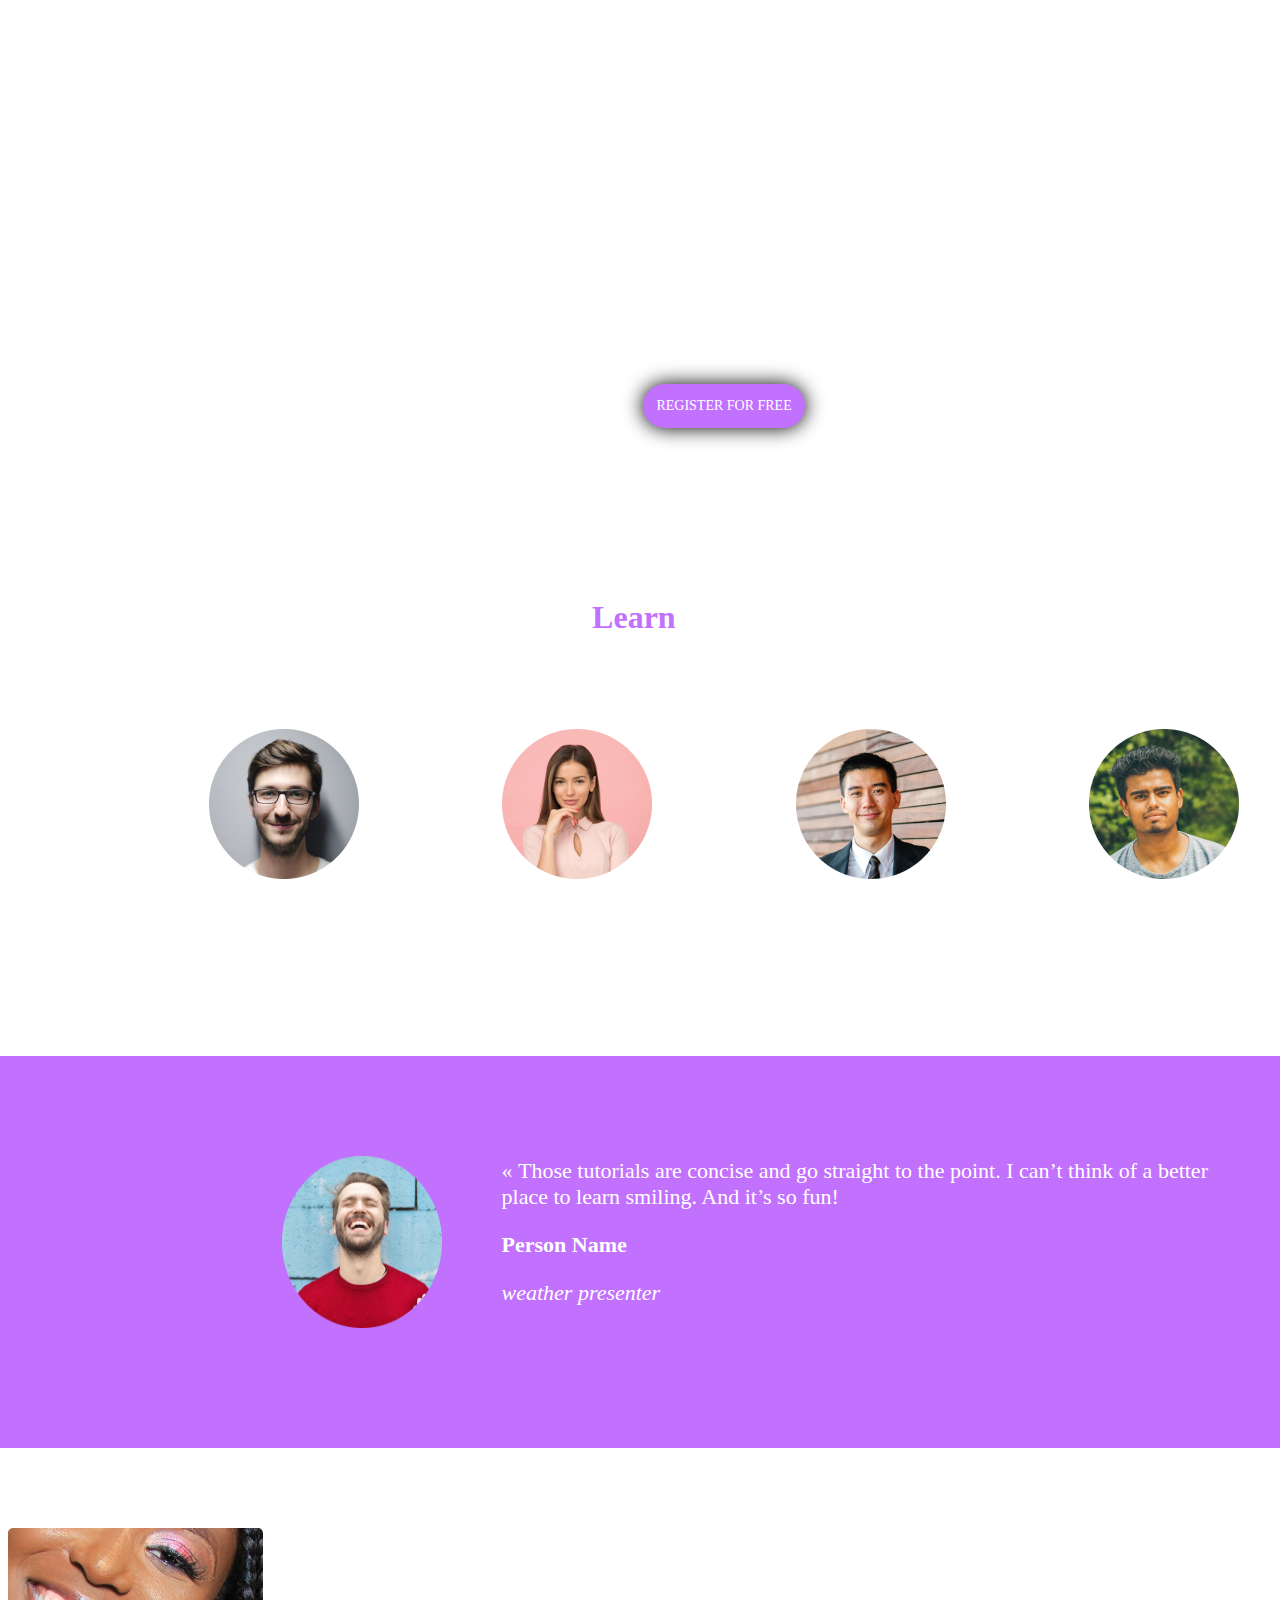
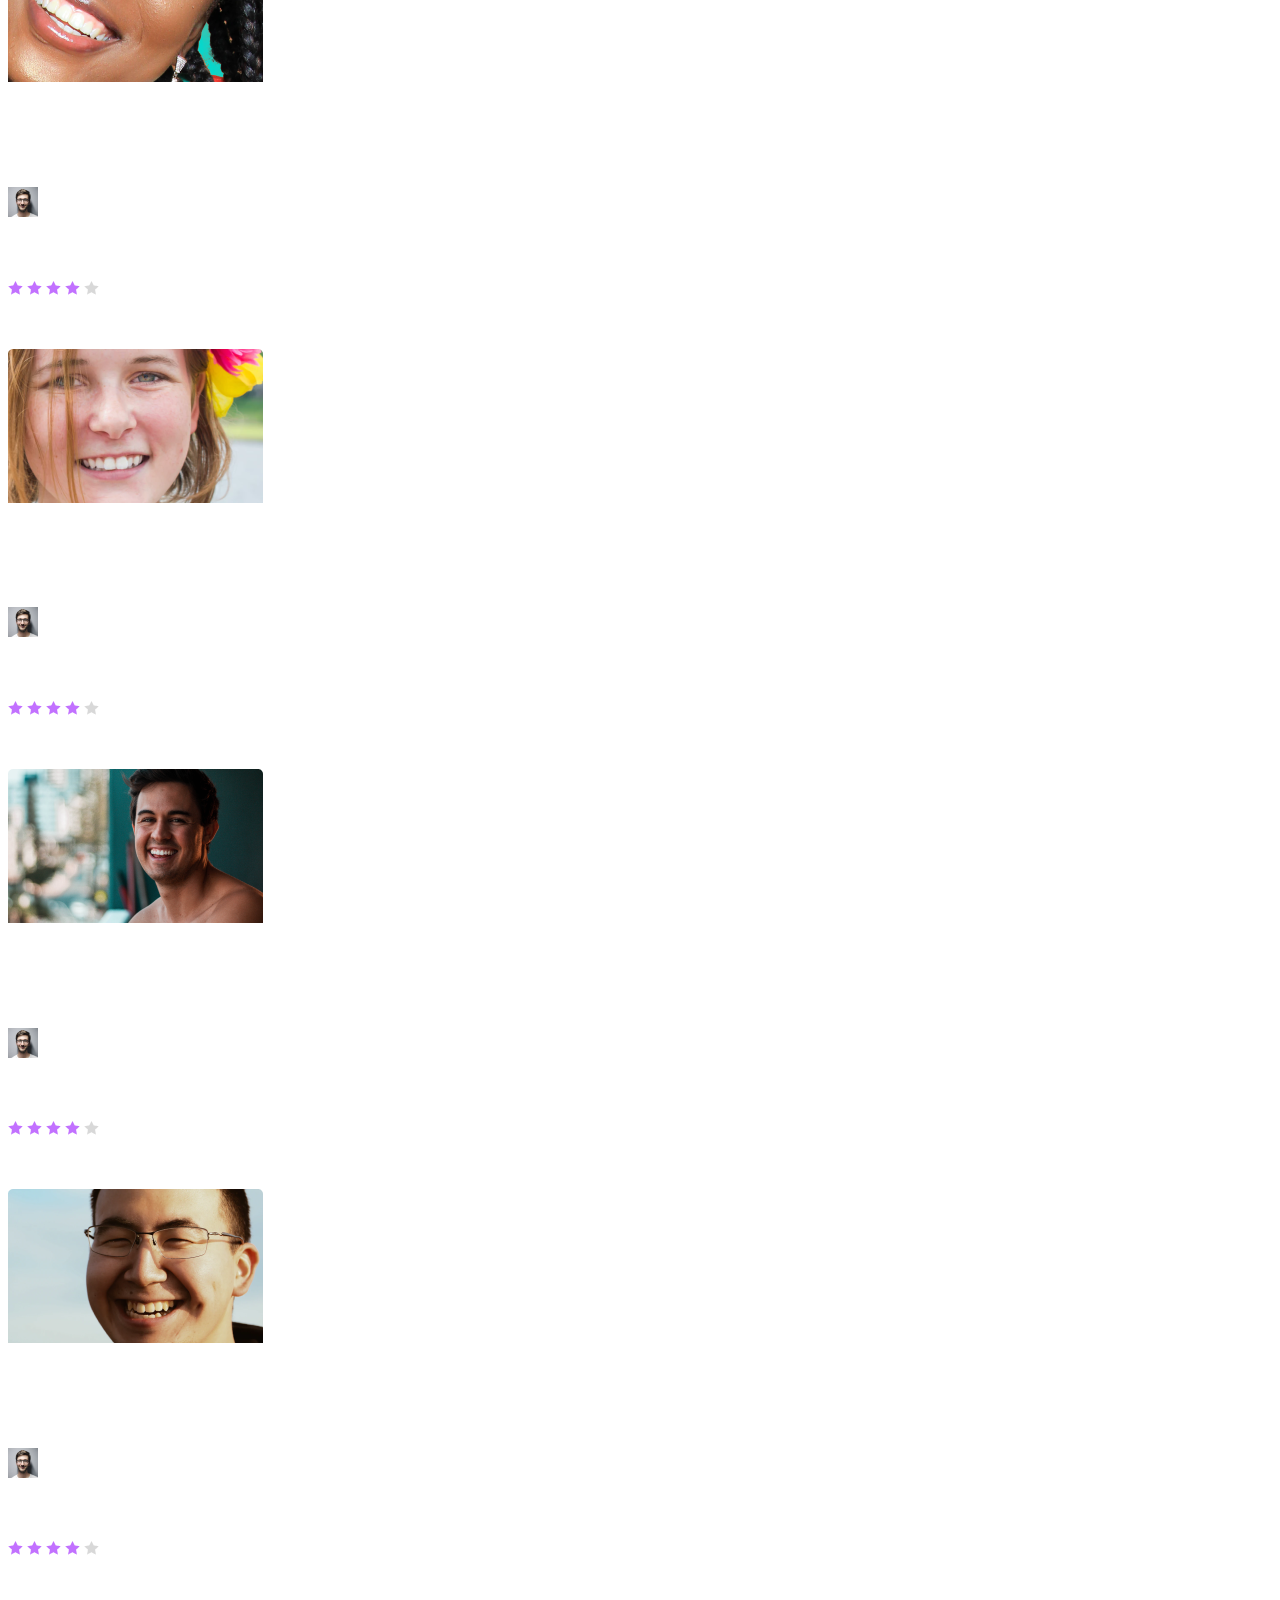
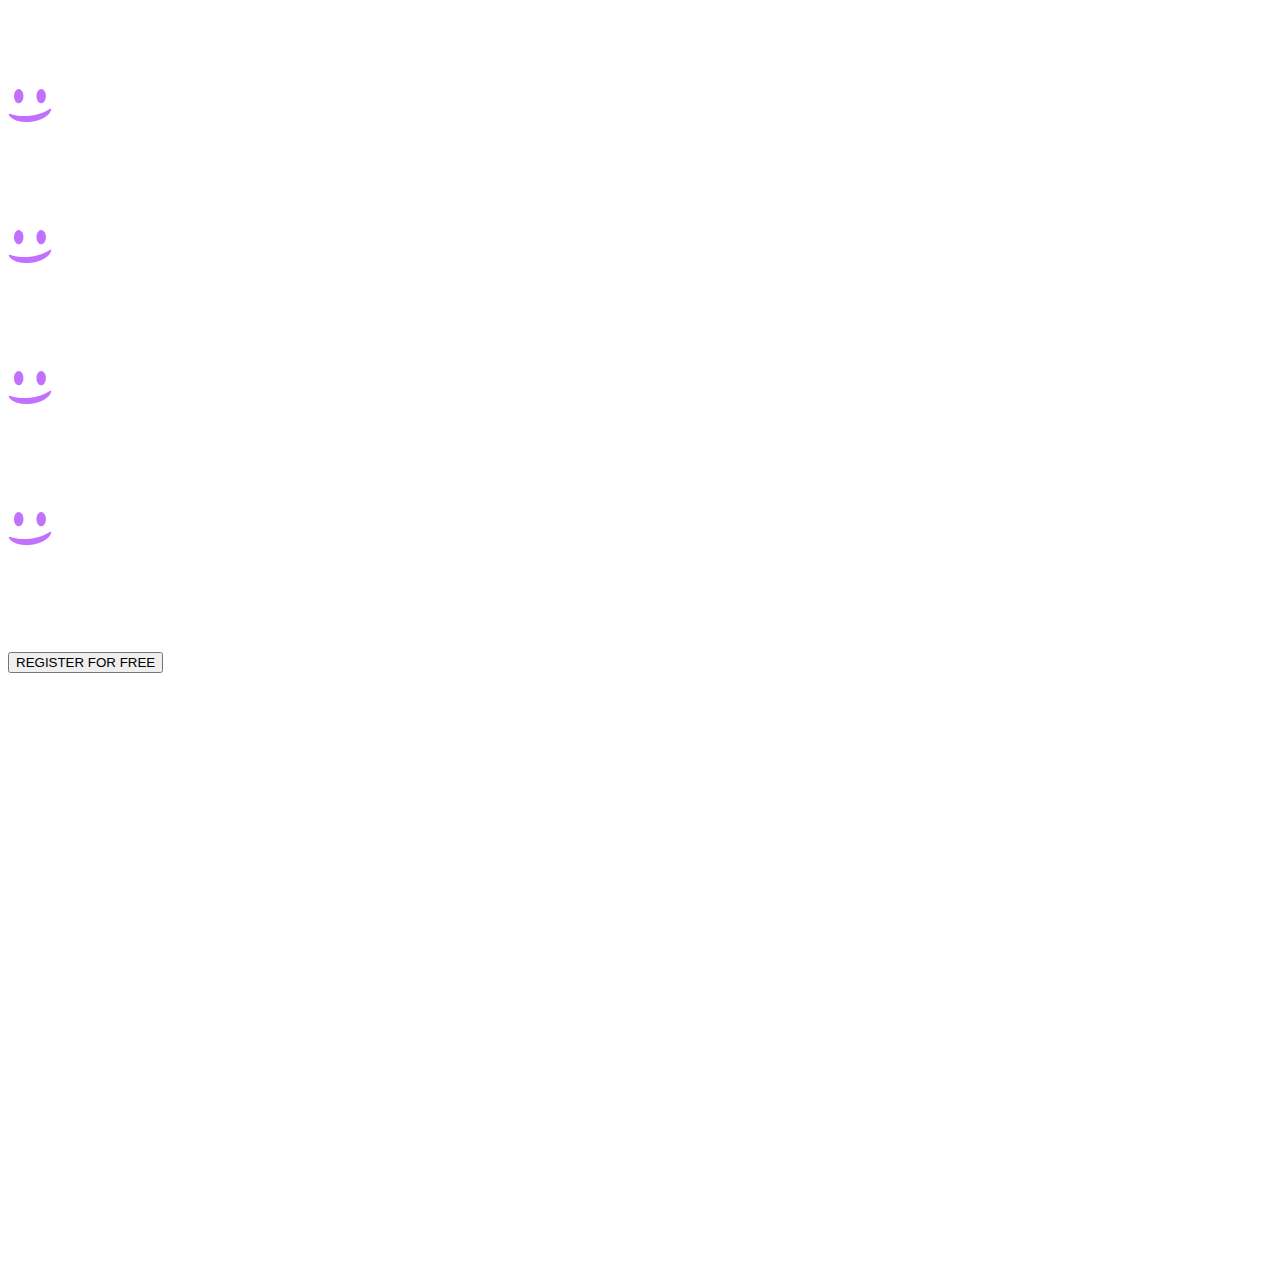
==== css_advanced/index.html @ 431f1383 "css project" ====
<!DOCTYPE html>
<html>
	<head>
		<meta charset="utf-8" />
		<meta name="viewport" content="width=device-width, initial-scale=1.0, shrink-to-fit=no">
		<link rel="stylesheet" href="styles.css">

	</head>

	<body>
		<header>
			<div id="logo_header">
				<a><img src="./images/Frame_1.png"></a>
			</div>
			<div id="header_links">
				<p><a>COURSES</a></p>
				<p><a>PRICING</a></p>
				<p><a>LOGIN</a></p>
			</div>
		</header>
		<main>
			<section id="banner_section">
				<!-- Banner -->
				<div id="banner_div">
					<h1>Get schooled</h1>
					<p>SMILES GRIN LAUGH</p>
					<button id="register_btn">REGISTER FOR FREE</button>
				</div>
				<div id="learn_from_pros">
					<h2><span id="learn_weight">Learn</span> from the pros</h2>
					<div id="people">
						<div>
							<img src="./images/avatar.png" alt="avatar">
							<h3>Phillip Massey</h3>
							<p>« Smile of the year »<br>
								2018 - 2019</p>
						</div>
						<div>
							<img src="./images/6.png" alt="img6">
							<h3>Nannie Lawrence</h3>
							<p>Best « little smile »<br>
								2017</p>
						</div>
						<div>
							<img src="./images/7.png" alt="img7">
							<h3>Bruce Walters</h3>
							<p>Best « Friend Smile »<br>
								live performance 2019</p>
						</div>
						<div>
							<img src="./images/8.png" alt="img8">
							<h3>Henry Hughes</h3>
							<p>« 24h smiles »<br>
								winner 2016 - 2019</p>
						</div>
					</div>
				</div>
			</section>
			<section id="quote_section">
				<!-- Quote -->
				<div id="div_quote">
					<img src="./images/avatar(1).png" alt="avatar1">
					<div id="blockquote">
						<blockquote>« Those tutorials are concise and go straight to the point. I can’t think of a better place to learn smiling. And it’s so fun!</blockquote>
						<p style="font-weight: bold;">Person Name</p>
						<p style="font-style: italic;">weather presenter</p>
					</div>
				</div>
			</section>
			<section>
				<!-- Videos lists -->
				<h1>Most popular tutorials</h1>
				<div>
					<div>
						<img src="./images/preview.png" alt="diagonal_smile">
						<h2>Diagonal Smile</h2>
						<p>Lorem ipsum dolor sit amet, consect adipiscing elit, sed do eiusmod.</p>
						<div>
							<!-- Author block -->
							<img src="./images/1.png" alt="author pic">
							<h3>Phillip Massey</h3>
						</div>
						<div>
							<!-- Rating block -->
							<div>
								<img src="./images/Star_1.png" alt="full star">
								<img src="./images/Star_1.png" alt="full star">
								<img src="./images/Star_1.png" alt="full star">
								<img src="./images/Star_1.png" alt="full star">
								<img src="./images/Star_5.png" alt="empty star">
								<p>8 min</p>
							</div>
						</div>
					</div>
					<div>
						<img src="./images/preview(1).png" alt="sad smile">
						<h2>Sad Smile</h2>
						<p>Lorem ipsum dolor sit amet, consect adipiscing elit, sed do eiusmod.</p>
						<div>
							<!-- Author block -->
							<img src="./images/1.png" alt="author pic">
							<h3>Phillip Massey</h3>
						</div>
						<div>
							<!-- Rating block -->
							<div>
								<img src="./images/Star_1.png" alt="full star">
								<img src="./images/Star_1.png" alt="full star">
								<img src="./images/Star_1.png" alt="full star">
								<img src="./images/Star_1.png" alt="full star">
								<img src="./images/Star_5.png" alt="empty star">
								<p>8 min</p>
							</div>
						</div>
					</div>
					<div>
						<img src="./images/preview(2).png" alt="natural smile">
						<h2>Natural Smile</h2>
						<p>Lorem ipsum dolor sit amet, consect adipiscing elit, sed do eiusmod.</p>
						<div>
							<!-- Author block -->
							<img src="./images/1.png" alt="author pic">
							<h3>Phillip Massey</h3>
						</div>
						<div>
							<!-- Rating block -->
							<div>
								<img src="./images/Star_1.png" alt="full star">
								<img src="./images/Star_1.png" alt="full star">
								<img src="./images/Star_1.png" alt="full star">
								<img src="./images/Star_1.png" alt="full star">
								<img src="./images/Star_5.png" alt="empty star">
								<p>8 min</p>
							</div>
						</div>
					</div>
					<div>
						<img src="./images/preview(3).png" alt="happy smile">
						<h2>Happy Smile</h2>
						<p>Lorem ipsum dolor sit amet, consect adipiscing elit, sed do eiusmod.</p>
						<div>
							<!-- Author block -->
							<img src="./images/1.png" alt="author pic">
							<h3>Phillip Massey</h3>
						</div>
						<div>
							<!-- Rating block -->
							<div>
								<img src="./images/Star_1.png" alt="full star">
								<img src="./images/Star_1.png" alt="full star">
								<img src="./images/Star_1.png" alt="full star">
								<img src="./images/Star_1.png" alt="full star">
								<img src="./images/Star_5.png" alt="empty star">
								<p>8 min</p>
							</div>
						</div>
					</div>
				</div>
			</section>
			<section>
				<!-- Membership section-->
				<h1>Free membership</h1>
				<div>
					<div>
						<img src="./images/smile.png" alt="smile">
						<h2>Lorem ipsum</h2>
						<p>Lorem ipsum dolor sit amet, consectetur adipiscing elit.</p>
					</div>
					<div>
						<img src="./images/smile.png" alt="smile">
						<h2>Lorem ipsum</h2>
						<p>Lorem ipsum dolor sit amet, consectetur adipiscing elit.</p>
					</div>
					<div>
						<img src="./images/smile.png" alt="smile">
						<h2>Lorem ipsum</h2>
						<p>Lorem ipsum dolor sit amet, consectetur adipiscing elit.</p>
					</div>
					<div>
						<img src="./images/smile.png" alt="smile">
						<h2>Lorem ipsum</h2>
						<p>Lorem ipsum dolor sit amet, consectetur adipiscing elit.</p>
					</div>
				</div>
				<button>REGISTER FOR FREE</button>
			</section>
			<section>
				<!-- FAQ section -->
				<h1>F.A.Q.</h1>
				<div>
					<div>
						<div>
							<h2>How does this work?</h2>
							<p>Lorem ipsum dolor sit amet, consectetur adipiscing elit, sed do eiusmod tempor incididunt ut labore et dolore magna aliqua. Ut enim ad minim veniam, quis nostrud exercitation ullamco laboris nisi ut aliquip ex ea commodo consequat. Duis aute irure dolor in reprehenderit in voluptate velit esse cillum dolore eu fugiat nulla pariatur. Excepteur sint occaecat cupidatat non proident, sunt in culpa qui officia deserunt mollit anim id est laborum.</p>
						</div>
						<div>
							<h2>How does this work?</h2>
							<p>Lorem ipsum dolor sit amet, consectetur adipiscing elit, sed do eiusmod tempor incididunt ut labore et dolore magna aliqua. Ut enim ad minim veniam, quis nostrud exercitation ullamco laboris nisi ut aliquip ex ea commodo consequat. Duis aute irure dolor in reprehenderit in voluptate velit esse cillum dolore eu fugiat nulla pariatur. Excepteur sint occaecat cupidatat non proident, sunt in culpa qui officia deserunt mollit anim id est laborum.</p>
						</div>
					</div>
					<div>
						<div>
							<h2>How does this work?</h2>
							<p>Lorem ipsum dolor sit amet, consectetur adipiscing elit, sed do eiusmod tempor incididunt ut labore et dolore magna aliqua. Ut enim ad minim veniam, quis nostrud exercitation ullamco laboris nisi ut aliquip ex ea commodo consequat. Duis aute irure dolor in reprehenderit in voluptate velit esse cillum dolore eu fugiat nulla pariatur. Excepteur sint occaecat cupidatat non proident, sunt in culpa qui officia deserunt mollit anim id est laborum.</p>
						</div>
						<div>
							<h2>How does this work?</h2>
							<p>Lorem ipsum dolor sit amet, consectetur adipiscing elit, sed do eiusmod tempor incididunt ut labore et dolore magna aliqua. Ut enim ad minim veniam, quis nostrud exercitation ullamco laboris nisi ut aliquip ex ea commodo consequat. Duis aute irure dolor in reprehenderit in voluptate velit esse cillum dolore eu fugiat nulla pariatur. Excepteur sint occaecat cupidatat non proident, sunt in culpa qui officia deserunt mollit anim id est laborum.</p>
						</div>
					</div>
				</div>
			</section>
			<footer>
				<!-- Footer -->
				<div>
					<!-- block used to centering footer content -->
					<div>
						<img src="./images/logo.png" alt="logo">
						<div>
							<a><img src="./images/Combined_Shape(2).png" alt="facebook link"></a>
							<a><img src="./images/Combined_Shape(3).png" alt="twitter link"></a>
							<a><img src="./images/Instagram_White-1.svg" alt="instagram link"></a>
						</div>
						<p>©smileschool 2020</p>
					</div>
				</div>
			</footer>
		</main>
	</body>
</html>
---- css_advanced/styles.css ----
@font-face {
	font-family: 'SourceSansPro-Black';
	src: url('/fonts/SourceSansPro-Black.otf') format('truetype');
}



html {
	font-family: 'SourceSansPro-Black';
	width: 1448.15px;
	height: 1055px;
	flex-shrink: 0;
}

header {
	display: flex;
	flex-direction: row;
}

body {
	background-image: url('../images/background.png');
	background-repeat: no-repeat;
	background-size: cover 100%;
	color: white;
}

main {
	display: flex;
	flex-direction: column;
}

#logo_header {
	float: left;
	margin-left: 6%;
	margin-top: 1.5%;
}

#header_links {
	display: flex;
	flex-direction: row;
	margin-top: 0.65%;
	margin-left: 54%;
	color: white;
	font-size: 12px;
	font-weight: lighter;
}

#header_links p {
	margin-right: 50px;
}

#banner_section {
	display: flex;
	justify-content: center;
	flex-direction: column;
	text-align: center;
}

#banner_section h1 {
	text-align: center;
	color: white;
	font-size: 120px;
	margin-top: 155px;
	font-style: normal;
	font-weight: 700;
	line-height: normal;
	text-align: center;
}



#banner_div {
	display: flex;
	flex-direction: column;
	justify-content: center;
}

#banner_div p {
	word-spacing: 100px;
	margin-top: -108px;

}

#register_btn {
	margin-top: 21px;
	margin-left: auto;
	margin-right: auto;
	margin-bottom: 145px;
	font-size: 14px;
	background-color: #C271FF;
	width: 162px;
	height: 44px;
	color: #FFF;
	font-family: SourceSansPro-Black;
	border-radius: 22px;
	box-shadow: 0px 0px 20px 0px black;
	flex-shrink: 0;
	border: 0;
}

#people {
	display: flex;
	flex-direction: row;
	justify-content: center;
	justify-content:space-around;
	margin-left: 9%;
	margin-right: 9%;
}

#learn_from_pros h2 {
	margin-bottom: 93px;
	font-weight: 100;
	font-size: 32px;
	src: url('/fonts/SourceSansPro-Light.otf');
	font-family: 'SourcesSansPro-Light';
}

span#learn_weight {
	font-weight: 700;
	font-style: normal;
	color:#C271FF;
	font-family: 'SourcesSansPro-Black' !important;
}

div#people h3 {
	font-size: 18px;
}

div#people p {
	font-size: 16px;
	font-style: italic;
	font-family: 'SourcesSansPro-Light';
}

#quote_section {
	margin-top: 64px;
	margin-left: -8px;
	background-color: #C271FF;
	display: block;
	font-size: 22px;
	font-family: 'SourcesSansPro-Light';
	width: 1440px;
	height: 392px;
}

div#div_quote {
	display: flex;
	justify-content: center;
	flex-direction: row;
}

#div_quote img {
	margin-top: 100px;
	margin-left: 6.6%;

}

#blockquote {
	flex-direction: column;
	width: 55%;
	margin-top: 80px;
	margin-left: 20px;
	font-size: 22px;
}

#blockquote p {
	margin-left: 40px;
}
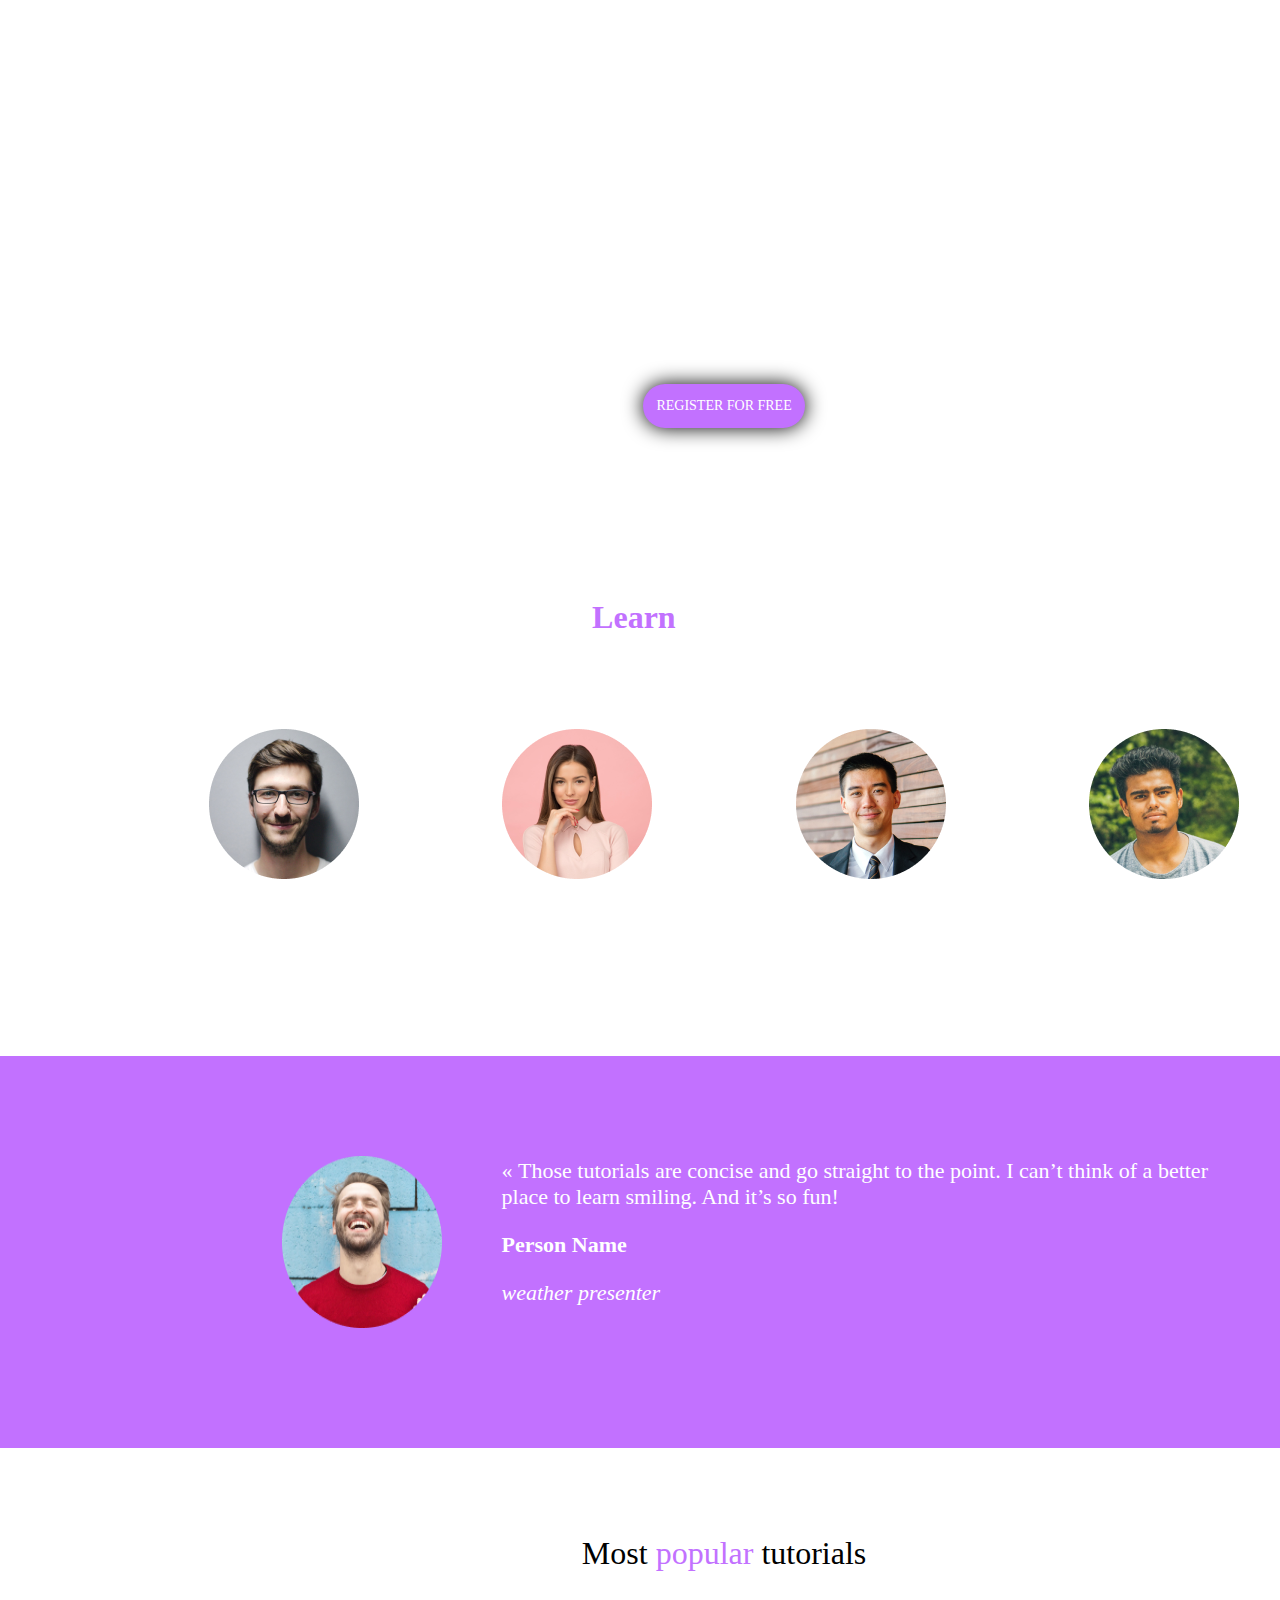
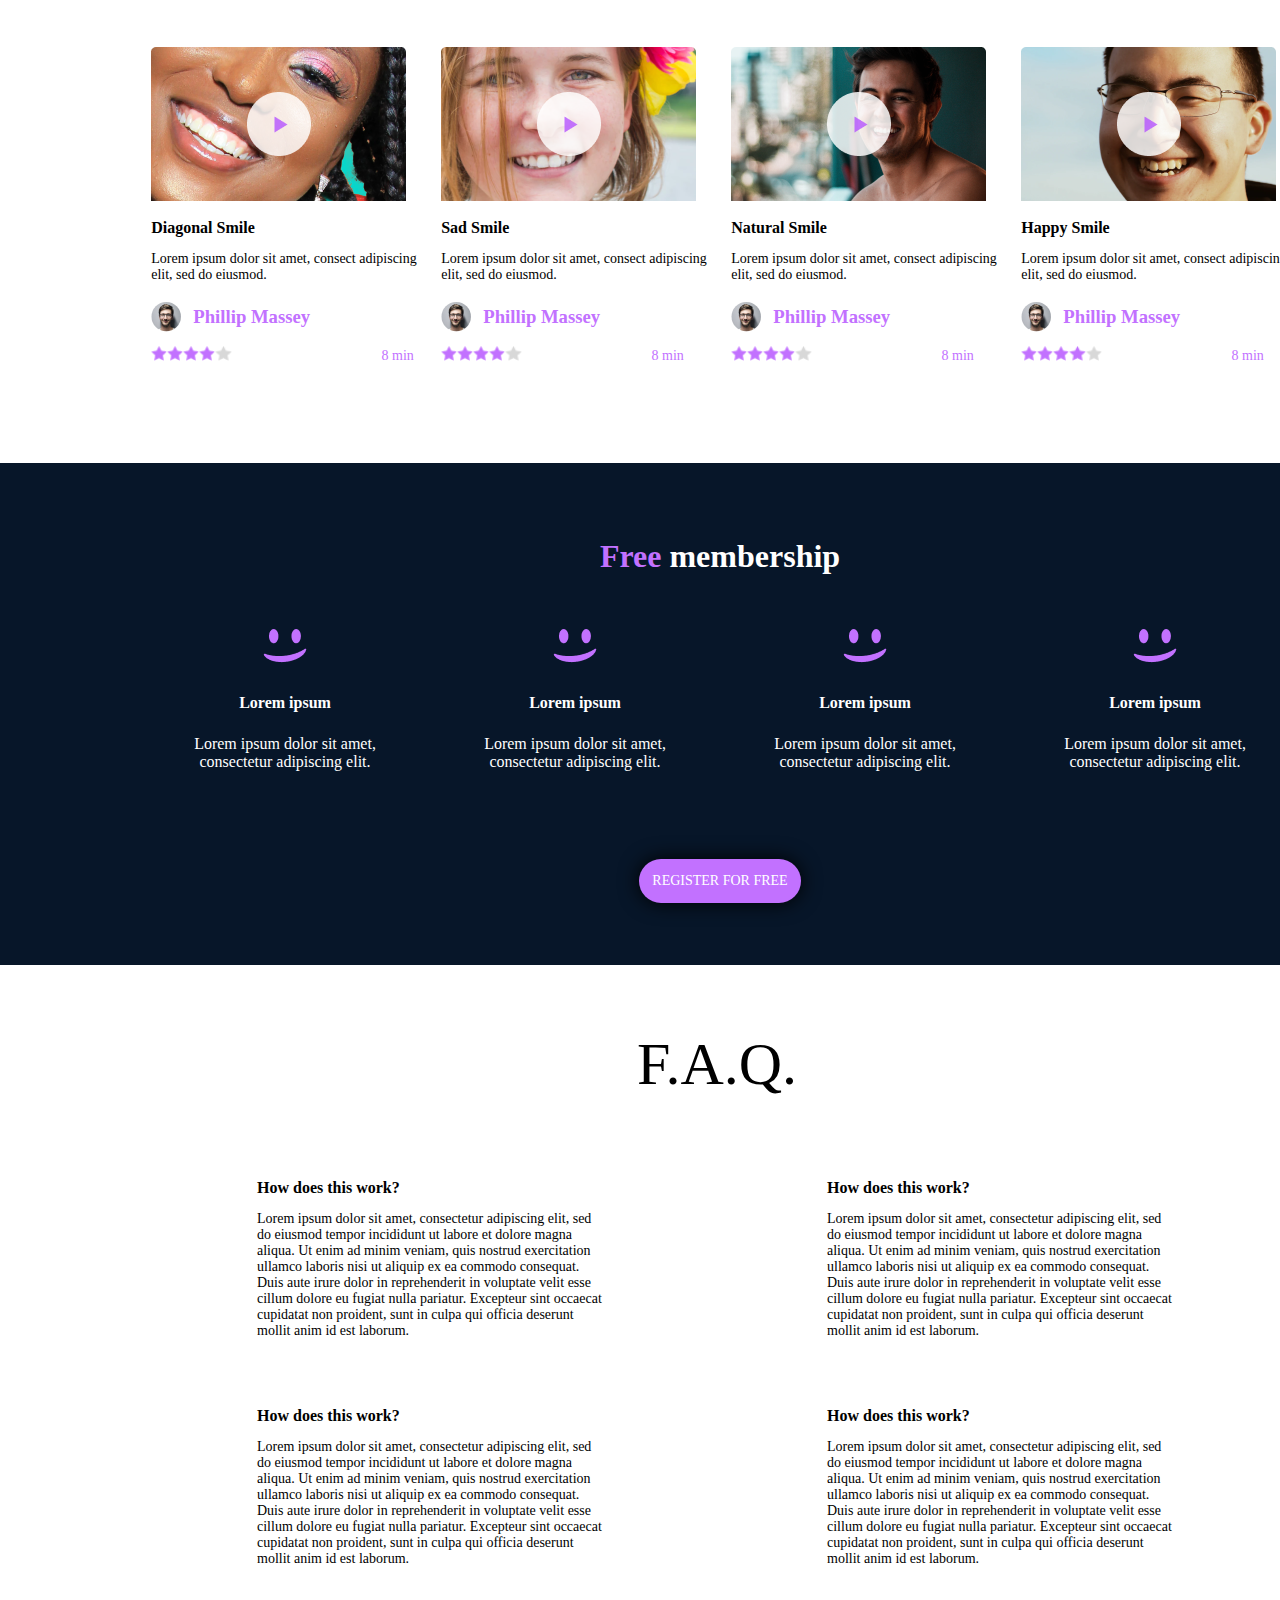
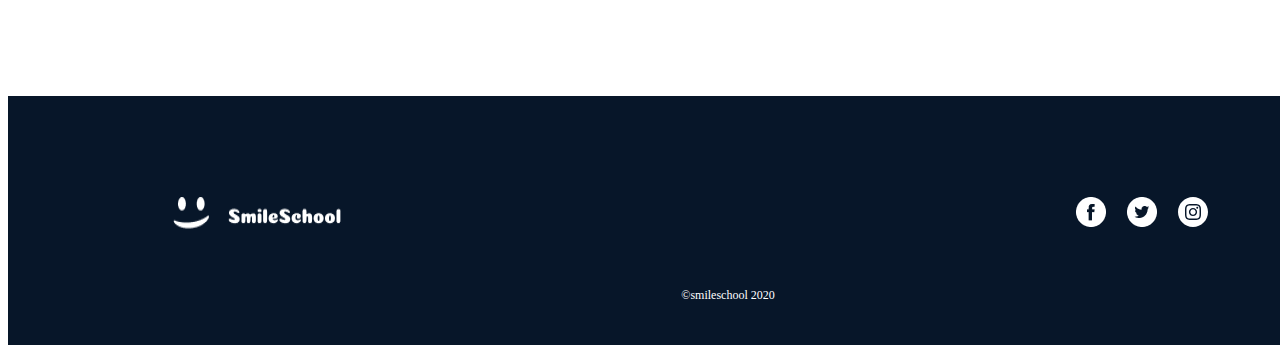
==== commit ae1e8292: "all tasks" ====
--- a/css_advanced/index.html
+++ b/css_advanced/index.html
@@ -24,7 +24,7 @@
 				<div id="banner_div">
 					<h1>Get schooled</h1>
 					<p>SMILES GRIN LAUGH</p>
-					<button id="register_btn">REGISTER FOR FREE</button>
+					<button class="register_btn">REGISTER FOR FREE</button>
 				</div>
 				<div id="learn_from_pros">
 					<h2><span id="learn_weight">Learn</span> from the pros</h2>
@@ -67,22 +67,43 @@
 					</div>
 				</div>
 			</section>
-			<section>
+			<section id="video_section">
 				<!-- Videos lists -->
-				<h1>Most popular tutorials</h1>
-				<div>
-					<div>
-						<img src="./images/preview.png" alt="diagonal_smile">
+				<h1>Most <span class="purple">popular</span> tutorials</h1>
+				<div id="video_container">
+					<div class="block">
+						<span class="smile"><img src="./images/preview.png" alt="diagonal_smile"></span>
 						<h2>Diagonal Smile</h2>
 						<p>Lorem ipsum dolor sit amet, consect adipiscing elit, sed do eiusmod.</p>
-						<div>
-							<!-- Author block -->
-							<img src="./images/1.png" alt="author pic">
-							<h3>Phillip Massey</h3>
-						</div>
-						<div>
-							<!-- Rating block -->
-							<div>
+						<div class="author_block">
+							<!-- Author block -->
+							<img src="./images/1.png" alt="author pic">
+							<h3>Phillip Massey</h3>
+						</div>
+						<div>
+							<!-- Rating block -->
+							<div class="rating_block">
+								<img src="./images/Star_1.png" alt="full star">
+								<img src="./images/Star_1.png" alt="full star">
+								<img src="./images/Star_1.png" alt="full star">
+								<img src="./images/Star_1.png" alt="full star">
+								<img style="margin-right: 20px;" src="./images/Star_5.png" alt="empty star">
+								<p>8 min</p>
+							</div>
+						</div>
+					</div>
+					<div class="block">
+						<span class="smile"><img src="./images/preview(1).png" alt="sad smile"></span>
+						<h2>Sad Smile</h2>
+						<p>Lorem ipsum dolor sit amet, consect adipiscing elit, sed do eiusmod.</p>
+						<div class="author_block">
+							<!-- Author block -->
+							<img src="./images/1.png" alt="author pic">
+							<h3>Phillip Massey</h3>
+						</div>
+						<div>
+							<!-- Rating block -->
+							<div class="rating_block">
 								<img src="./images/Star_1.png" alt="full star">
 								<img src="./images/Star_1.png" alt="full star">
 								<img src="./images/Star_1.png" alt="full star">
@@ -92,18 +113,18 @@
 							</div>
 						</div>
 					</div>
-					<div>
-						<img src="./images/preview(1).png" alt="sad smile">
-						<h2>Sad Smile</h2>
-						<p>Lorem ipsum dolor sit amet, consect adipiscing elit, sed do eiusmod.</p>
-						<div>
-							<!-- Author block -->
-							<img src="./images/1.png" alt="author pic">
-							<h3>Phillip Massey</h3>
-						</div>
-						<div>
-							<!-- Rating block -->
-							<div>
+					<div class="block">
+						<span class="smile"><img src="./images/preview(2).png" alt="natural smile"></span>
+						<h2>Natural Smile</h2>
+						<p>Lorem ipsum dolor sit amet, consect adipiscing elit, sed do eiusmod.</p>
+						<div class="author_block">
+							<!-- Author block -->
+							<img src="./images/1.png" alt="author pic">
+							<h3>Phillip Massey</h3>
+						</div>
+						<div>
+							<!-- Rating block -->
+							<div class="rating_block">
 								<img src="./images/Star_1.png" alt="full star">
 								<img src="./images/Star_1.png" alt="full star">
 								<img src="./images/Star_1.png" alt="full star">
@@ -113,18 +134,18 @@
 							</div>
 						</div>
 					</div>
-					<div>
-						<img src="./images/preview(2).png" alt="natural smile">
-						<h2>Natural Smile</h2>
-						<p>Lorem ipsum dolor sit amet, consect adipiscing elit, sed do eiusmod.</p>
-						<div>
-							<!-- Author block -->
-							<img src="./images/1.png" alt="author pic">
-							<h3>Phillip Massey</h3>
-						</div>
-						<div>
-							<!-- Rating block -->
-							<div>
+					<div class="block">
+						<span class="smile"><img src="./images/preview(3).png" alt="happy smile"></span>
+						<h2>Happy Smile</h2>
+						<p>Lorem ipsum dolor sit amet, consect adipiscing elit, sed do eiusmod.</p>
+						<div class="author_block">
+							<!-- Author block -->
+							<img src="./images/1.png" alt="author pic">
+							<h3>Phillip Massey</h3>
+						</div>
+						<div>
+							<!-- Rating block -->
+							<div class="rating_block">
 								<img src="./images/Star_1.png" alt="full star">
 								<img src="./images/Star_1.png" alt="full star">
 								<img src="./images/Star_1.png" alt="full star">
@@ -134,72 +155,51 @@
 							</div>
 						</div>
 					</div>
-					<div>
-						<img src="./images/preview(3).png" alt="happy smile">
-						<h2>Happy Smile</h2>
-						<p>Lorem ipsum dolor sit amet, consect adipiscing elit, sed do eiusmod.</p>
-						<div>
-							<!-- Author block -->
-							<img src="./images/1.png" alt="author pic">
-							<h3>Phillip Massey</h3>
-						</div>
-						<div>
-							<!-- Rating block -->
-							<div>
-								<img src="./images/Star_1.png" alt="full star">
-								<img src="./images/Star_1.png" alt="full star">
-								<img src="./images/Star_1.png" alt="full star">
-								<img src="./images/Star_1.png" alt="full star">
-								<img src="./images/Star_5.png" alt="empty star">
-								<p>8 min</p>
-							</div>
-						</div>
-					</div>
-				</div>
-			</section>
-			<section>
+				</div>
+			</section>
+			<section id="membership">
 				<!-- Membership section-->
-				<h1>Free membership</h1>
-				<div>
-					<div>
-						<img src="./images/smile.png" alt="smile">
-						<h2>Lorem ipsum</h2>
-						<p>Lorem ipsum dolor sit amet, consectetur adipiscing elit.</p>
-					</div>
-					<div>
-						<img src="./images/smile.png" alt="smile">
-						<h2>Lorem ipsum</h2>
-						<p>Lorem ipsum dolor sit amet, consectetur adipiscing elit.</p>
-					</div>
-					<div>
-						<img src="./images/smile.png" alt="smile">
-						<h2>Lorem ipsum</h2>
-						<p>Lorem ipsum dolor sit amet, consectetur adipiscing elit.</p>
-					</div>
-					<div>
-						<img src="./images/smile.png" alt="smile">
-						<h2>Lorem ipsum</h2>
-						<p>Lorem ipsum dolor sit amet, consectetur adipiscing elit.</p>
-					</div>
-				</div>
-				<button>REGISTER FOR FREE</button>
-			</section>
-			<section>
+				<h1><span class="purple">Free</span> membership</h1>
+				<div id="membership_container">
+					<div class="membership_block">
+						<img src="./images/smile.png" alt="smile">
+						<h2>Lorem ipsum</h2>
+						<p>Lorem ipsum dolor sit amet, consectetur adipiscing elit.</p>
+					</div>
+					<div class="membership_block">
+						<img src="./images/smile.png" alt="smile">
+						<h2>Lorem ipsum</h2>
+						<p>Lorem ipsum dolor sit amet, consectetur adipiscing elit.</p>
+					</div>
+					<div class="membership_block">
+						<img src="./images/smile.png" alt="smile">
+						<h2>Lorem ipsum</h2>
+						<p>Lorem ipsum dolor sit amet, consectetur adipiscing elit.</p>
+					</div>
+					<div class="membership_block">
+						<img src="./images/smile.png" alt="smile">
+						<h2>Lorem ipsum</h2>
+						<p>Lorem ipsum dolor sit amet, consectetur adipiscing elit.</p>
+					</div>
+				</div>
+				<button style="margin-top: 72px;" class="register_btn">REGISTER FOR FREE</button>
+			</section>
+			<section id="FAQ_section">
 				<!-- FAQ section -->
 				<h1>F.A.Q.</h1>
-				<div>
-					<div>
-						<div>
-							<h2>How does this work?</h2>
-							<p>Lorem ipsum dolor sit amet, consectetur adipiscing elit, sed do eiusmod tempor incididunt ut labore et dolore magna aliqua. Ut enim ad minim veniam, quis nostrud exercitation ullamco laboris nisi ut aliquip ex ea commodo consequat. Duis aute irure dolor in reprehenderit in voluptate velit esse cillum dolore eu fugiat nulla pariatur. Excepteur sint occaecat cupidatat non proident, sunt in culpa qui officia deserunt mollit anim id est laborum.</p>
-						</div>
-						<div>
-							<h2>How does this work?</h2>
-							<p>Lorem ipsum dolor sit amet, consectetur adipiscing elit, sed do eiusmod tempor incididunt ut labore et dolore magna aliqua. Ut enim ad minim veniam, quis nostrud exercitation ullamco laboris nisi ut aliquip ex ea commodo consequat. Duis aute irure dolor in reprehenderit in voluptate velit esse cillum dolore eu fugiat nulla pariatur. Excepteur sint occaecat cupidatat non proident, sunt in culpa qui officia deserunt mollit anim id est laborum.</p>
-						</div>
-					</div>
-					<div>
-						<div>
+				<div id="FAQ_container">
+					<div class="FAQ_block">
+						<div style="margin-bottom: 68px;">
+							<h2>How does this work?</h2>
+							<p>Lorem ipsum dolor sit amet, consectetur adipiscing elit, sed do eiusmod tempor incididunt ut labore et dolore magna aliqua. Ut enim ad minim veniam, quis nostrud exercitation ullamco laboris nisi ut aliquip ex ea commodo consequat. Duis aute irure dolor in reprehenderit in voluptate velit esse cillum dolore eu fugiat nulla pariatur. Excepteur sint occaecat cupidatat non proident, sunt in culpa qui officia deserunt mollit anim id est laborum.</p>
+						</div>
+						<div>
+							<h2>How does this work?</h2>
+							<p>Lorem ipsum dolor sit amet, consectetur adipiscing elit, sed do eiusmod tempor incididunt ut labore et dolore magna aliqua. Ut enim ad minim veniam, quis nostrud exercitation ullamco laboris nisi ut aliquip ex ea commodo consequat. Duis aute irure dolor in reprehenderit in voluptate velit esse cillum dolore eu fugiat nulla pariatur. Excepteur sint occaecat cupidatat non proident, sunt in culpa qui officia deserunt mollit anim id est laborum.</p>
+						</div>
+					</div>
+					<div class="FAQ_block">
+						<div style="margin-bottom: 68px;">
 							<h2>How does this work?</h2>
 							<p>Lorem ipsum dolor sit amet, consectetur adipiscing elit, sed do eiusmod tempor incididunt ut labore et dolore magna aliqua. Ut enim ad minim veniam, quis nostrud exercitation ullamco laboris nisi ut aliquip ex ea commodo consequat. Duis aute irure dolor in reprehenderit in voluptate velit esse cillum dolore eu fugiat nulla pariatur. Excepteur sint occaecat cupidatat non proident, sunt in culpa qui officia deserunt mollit anim id est laborum.</p>
 						</div>
@@ -214,15 +214,15 @@
 				<!-- Footer -->
 				<div>
 					<!-- block used to centering footer content -->
-					<div>
+					<div id="footer_block">
 						<img src="./images/logo.png" alt="logo">
-						<div>
-							<a><img src="./images/Combined_Shape(2).png" alt="facebook link"></a>
-							<a><img src="./images/Combined_Shape(3).png" alt="twitter link"></a>
+						<div id="img_footer">
+							<a class="a_space"><img src="./images/Combined_Shape(2).png" alt="facebook link"></a>
+							<a class="a_space"><img src="./images/Combined_Shape(3).png" alt="twitter link"></a>
 							<a><img src="./images/Instagram_White-1.svg" alt="instagram link"></a>
 						</div>
-						<p>©smileschool 2020</p>
-					</div>
+					</div>
+					<p>©smileschool 2020</p>
 				</div>
 			</footer>
 		</main>
--- a/css_advanced/styles.css
+++ b/css_advanced/styles.css
@@ -29,6 +29,8 @@
 	flex-direction: column;
 }
 
+/*HEADER*/
+
 #logo_header {
 	float: left;
 	margin-left: 6%;
@@ -48,6 +50,8 @@
 #header_links p {
 	margin-right: 50px;
 }
+
+/* BANNER */
 
 #banner_section {
 	display: flex;
@@ -81,7 +85,7 @@
 
 }
 
-#register_btn {
+.register_btn {
 	margin-top: 21px;
 	margin-left: auto;
 	margin-right: auto;
@@ -132,6 +136,8 @@
 	font-family: 'SourcesSansPro-Light';
 }
 
+/* QUOTE SECTION */
+
 #quote_section {
 	margin-top: 64px;
 	margin-left: -8px;
@@ -166,3 +172,206 @@
 #blockquote p {
 	margin-left: 40px;
 }
+
+/* Videos lists */
+
+#video_section {
+	color: black;
+	font-family: 'SourcesSansPro-Light';
+}
+
+#video_section h1 {
+	text-align: center;
+	font-size: 32px;
+	font-weight: 100;
+	margin-top: 87px;
+	margin-bottom: 75px;
+}
+
+#video_container {
+	display: flex;
+	flex-direction: row;
+	justify-content: space-around;
+	margin-left: 10%;
+	margin-right: 9%;
+}
+
+.block {
+	position: relative;
+}
+
+	/** overlay an image on another image **/
+.smile::after {
+	content: "";
+	position: absolute;
+	top: 45px;
+	left: 96px;
+	width: 64px;
+	height: 64px;
+	background-image: url('./images/play.png');
+	opacity: 0.97;
+}
+
+#video_container h2 {
+	font-size: 16px;
+	font-family: SourceSansPro-Black;
+}
+
+#video_container p {
+	font-size: 14px;
+}
+
+.purple {
+	color: #C271FF
+}
+
+.author_block {
+	display: flex;
+	flex-direction: row;
+	justify-content:space-around;
+}
+
+.author_block img{
+	margin-top: 5px;
+	margin-left: -6px;
+	clip-path: circle(49%);
+	width: 30px;
+	height: 30px;
+	padding-right: 0;
+}
+
+.author_block h3 {
+	margin-top: 9px;
+	margin-right: 125px;
+	padding-left: 0;
+	color: #C271FF;
+}
+
+.rating_block img {
+	height: 15px;
+}
+
+.rating_block p {
+	color: #C271FF;
+	margin-left: 130px;
+	margin-top: 2px;
+
+}
+
+.rating_block {
+	display: flex;
+	flex-direction: row;
+}
+
+/* Membership section */
+
+#membership {
+	margin-top: 85px;
+	margin-left: -8px;
+	background-color: #071629;
+	font-family: SourceSansPro-Light;
+	width: 1440px;
+	height: 502px;
+	display: flex;
+	flex-direction: column;
+}
+
+#membership h1 {
+	margin-top: 75px;
+	font-size: 32px;
+	text-align: center;
+}
+
+#membership_container {
+	display: flex;
+	flex-direction: row;
+	justify-content: space-around;
+	margin-left: 140px;
+	margin-right: 140px;
+}
+
+#membership_container h2 {
+	font-size: 16px;
+	margin-top: 25px;
+}
+
+.membership_block img {
+	margin-top: 32px;
+	justify-content: center;
+}
+
+.membership_block {
+	text-align: center;
+}
+
+.membership_block p {
+	margin-top: 23px;
+	width: 212px;
+}
+
+/* FAQ_section */
+
+#FAQ_section {
+	width: 920px;
+	height: 707px;
+	margin-left: 249px;
+	margin-right: 271px;
+	color: black;
+	font-family: SourceSansPro-Light;
+	margin-top: 24px;
+}
+
+#FAQ_section h1 {
+	text-align: center;
+	font-size: 60px;
+	font-weight:lighter;
+}
+
+#FAQ_section h2 {
+	margin-top: 40px;
+	font-size: 16px;
+	font-family: 'SourceSansPro-Black';
+}
+
+#FAQ_section p {
+	font-size: 14px;
+}
+
+#FAQ_container {
+
+	display: flex;
+	flex-direction: row;
+	justify-content:space-between;
+}
+
+.FAQ_block {
+	width: 350px;
+}
+
+/* FOOTER */
+
+footer {
+	background-color: #071629;
+	width: 1440px;
+	height: 249px;
+}
+
+footer p {
+	text-align: center;
+	font-family: SourceSansPro-Light;
+	font-size: 12px;
+	margin-top: 57px;
+}
+
+#footer_block {
+	display: flex;
+	flex-direction: row;
+	justify-content: space-between;
+	margin-top: 101px;
+	margin-left: 165px;
+	margin-right: 240px;
+}
+
+.a_space {
+	margin-right: 17px;
+}
